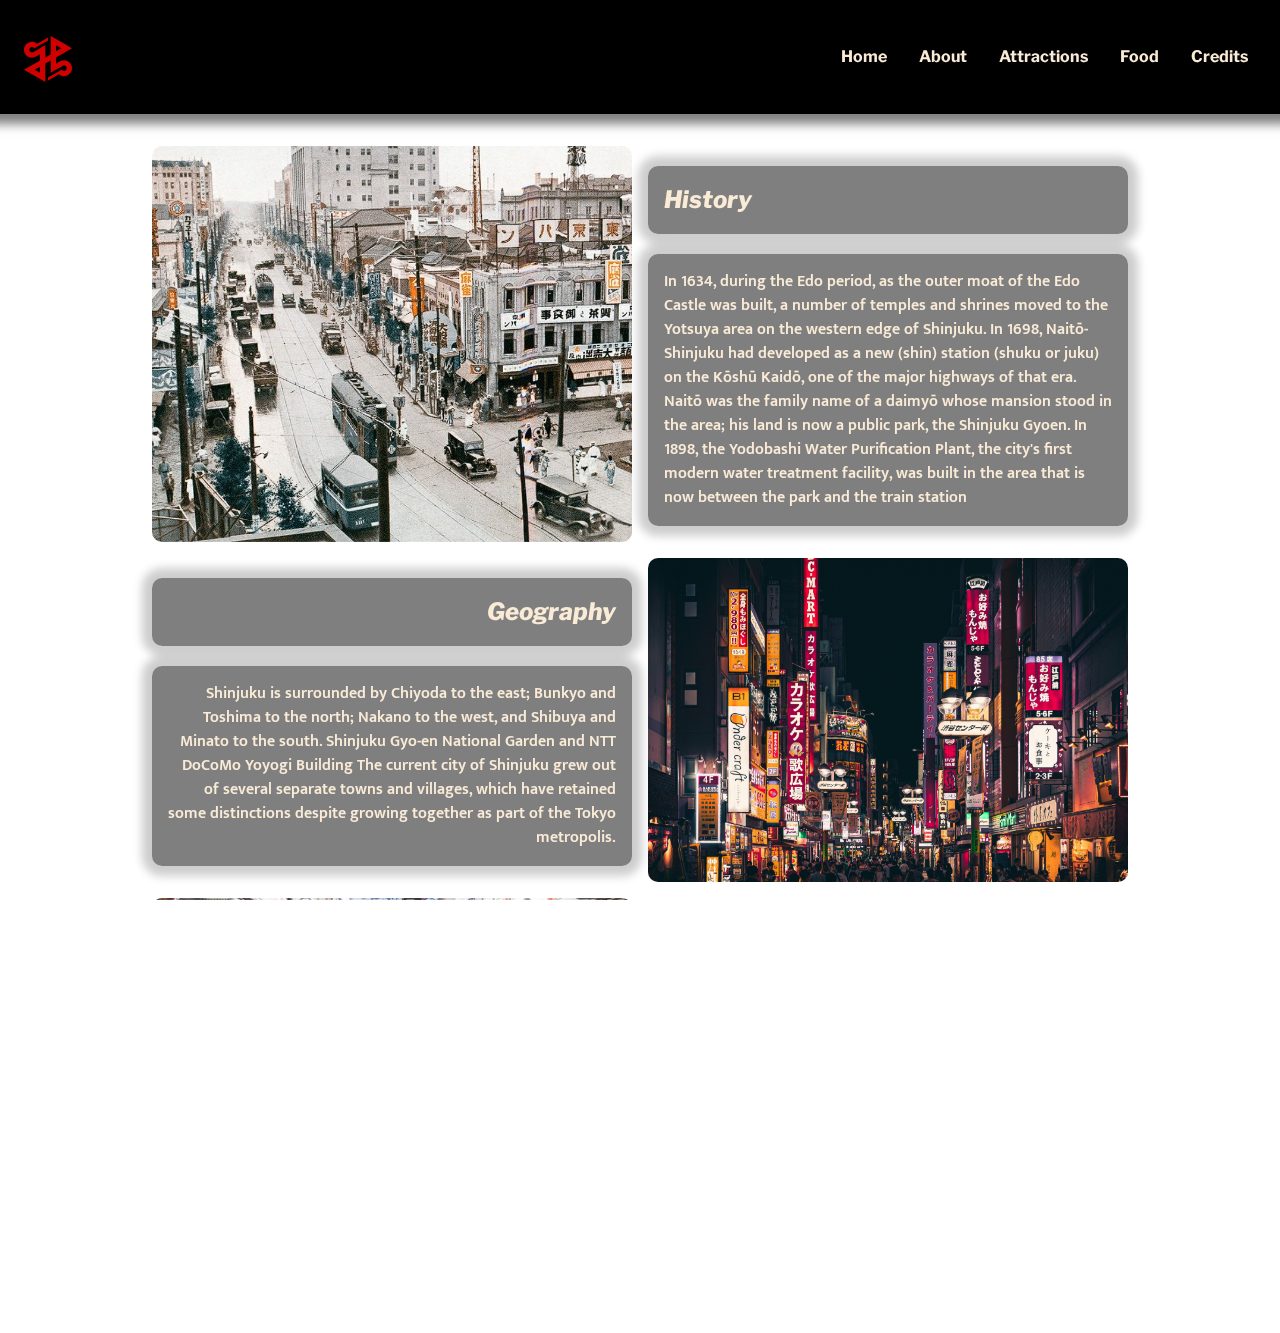
==== about.html @ e61ce912 "set up default html for all pages, created personal css for each page and linked, table partially st" ====
<!DOCTYPE html>
<html lang="en">
  <head>
    <meta charset="UTF-8">
    <meta name="viewport" content="width=device-width, initial-scale=1.0">
    <meta name="description" content="Learn more about the History, Geography and Transportation in Shinjuku City">
    <title>SHINJUKU | About</title>
    <link rel="preconnect" href="https://fonts.googleapis.com">
    <link rel="preconnect" href="https://fonts.gstatic.com" crossorigin>
    <link href="https://fonts.googleapis.com/css2?family=Alegreya+Sans+SC:ital,wght@0,100;0,300;0,400;0,500;0,700;0,800;0,900;1,100;1,300;1,400;1,500;1,700;1,800;1,900&family=Libre+Franklin:ital,wght@0,100..900;1,100..900&family=Mukta+Vaani:wght@200;300;400;500;600;700;800&display=swap" rel="stylesheet">
    <link rel="stylesheet" href="styles/base.css">
    <link rel="stylesheet" href="styles/about.css">
    <link rel="stylesheet" href="styles/normalize-fwd.css">
    <script src="scripts/script.js" defer></script>

    <link
      rel="icon"
      type="image/png"
      href="media/favicon/favicon-48x48.png"
      sizes="48x48"
    />
    <link rel="icon" type="image/svg+xml" href="media/favicon/favicon.svg" />
    <link rel="shortcut icon" href="media/favicon/favicon.ico" />
    <link
      rel="apple-touch-icon"
      sizes="180x180"
      href="media/favicon/apple-touch-icon.png"
    />
    <link rel="manifest" href="media/favicon/site.webmanifest" />
  </head>

  <body>
    <header>
      <nav>
        <a href="index.html" class="main-title"><img src="media/logo-icon.svg" alt="country-logo"></a>
        <ul id="nav-buttons">
          <li><a href="index.html">Home</a></li>
          <li><a href="about.html">About</a></li>
          <li><a href="attractions.html">Attractions</a></li>
          <li><a href="food.html">Food</a></li>
          <li><a href="credits.html">Credits</a></li>
        </ul>

        <button
        id="hamMenu"
        onclick="this.classList.toggle('opened');this.setAttribute('aria-expanded', this.classList.contains('opened'))"
        aria-label="Main Menu"
      >
        <svg class="hamburger" width="75" height="75" viewBox="0 0 100 100">
          <path
            class="line line1"
            d="M 20,29.000046 H 80.000231 C 80.000231,29.000046 94.498839,28.817352 94.532987,66.711331 94.543142,77.980673 90.966081,81.670246 85.259173,81.668997 79.552261,81.667751 75.000211,74.999942 75.000211,74.999942 L 25.000021,25.000058"
          />
          <path class="line line2" d="M 20,50 H 80" />
          <path
            class="line line3"
            d="M 20,70.999954 H 80.000231 C 80.000231,70.999954 94.498839,71.182648 94.532987,33.288669 94.543142,22.019327 90.966081,18.329754 85.259173,18.331003 79.552261,18.332249 75.000211,25.000058 75.000211,25.000058 L 25.000021,74.999942"
          />
        </svg>
      </button>  
      </nav> 
    </header>

    <main>
      <div class="video-background">
        <video autoplay muted loop id="background-video">
          <source src="media/japanVideo.mp4" type="video/mp4" />
          Your browser does not support the video tag.
        </video>
      </div>

      <div class="about-content">
        <img id="shinHistory" src="media/shinjuku-history.jpeg" alt="shinjuku history">
        <div class="history">
          <h2>History</h2>
          <p>
          In 1634, during the Edo period, as the outer moat of the Edo Castle
          was built, a number of temples and shrines moved to the Yotsuya area
          on the western edge of Shinjuku. In 1698, Naitō-Shinjuku had developed
          as a new (shin) station (shuku or juku) on the Kōshū Kaidō, one of the
          major highways of that era. Naitō was the family name of a daimyō
          whose mansion stood in the area; his land is now a public park, the
          Shinjuku Gyoen. In 1898, the Yodobashi Water Purification Plant, the
          city's first modern water treatment facility, was built in the area
          that is now between the park and the train station
        </p>
        </div>  
        <img id="shinGeo" src="media/shinjuku-geo.jpg" alt="shinjuku geography">
        <div class="geography">
          <h2>Geography</h2>
          <p>
            Shinjuku is surrounded by Chiyoda to the east; Bunkyo and Toshima to
            the north; Nakano to the west, and Shibuya and Minato to the south.
            Shinjuku Gyo-en National Garden and NTT DoCoMo Yoyogi Building The
            current city of Shinjuku grew out of several separate towns and
            villages, which have retained some distinctions despite growing
            together as part of the Tokyo metropolis.
          </p>
        </div>
        <img id="shinTransport" src="media/shinjuku-transport.jpg" alt="shinjuku transport">
        <div class="transport">
          <h2>Transportation</h2>
          <p>
            Shinjuku is a major urban transit hub. Shinjuku Station sees an
            estimated 3.64 million passengers pass through each day, making it the
            busiest station in the world. It houses interchanges to three subway
            lines and three privately owned commuter lines, as well as several JR
            lines.
          </p>
        </div>
  </div>
    </main>

    <footer>
    <p> &copy; 2024 <a class="footer-link" href="https://laust.ca/">Leibrandt Austria. </a> For Educational Purposes</p>
    </footer>
  </body>
</html>
---- styles/base.css ----
/*--------------------------------------------------------------
>>> TABLE OF CONTENTS:
----------------------------------------------------------------
# Generic (called in normalize-fwd.css)
	- Normalize
	- Box sizing
	- Media width
# Base
	- Typography
	- Elements
	- Links
# Layouts
# Components
	- Header
	- Main
	- Footer
--------------------------------------------------------------*/
/*--------------------------------------------------------------
# Base
--------------------------------------------------------------*/
/* Video Background */
#background-video {
  position: fixed;
  top: 0;
  left: 0;
  width: 100%;
  height: 100%;
  object-fit: cover;
  object-position: left;
  z-index: -1;
}

/* Typography
--------------------------------------------- */
body {
  font-family: "Mukta Vaani", sans-serif;
  font-weight: 600;
  font-style: normal;
}

h1,
h2,
h3,
h4,
h5,
h6 {
  font-family: "Libre Franklin", sans-serif;
  font-style: italic;
  font-weight: 800;
}

/* Links
--------------------------------------------- */
a,
a:visited,
a:hover,
a:focus,
a:active {
  color: antiquewhite;
  text-decoration: none;
  background-color: #d10000;
  border-radius: 10%;
  transition: ease-in-out 0.1s;
}

.main-title,
.main-title:visited,
.main-title:hover,
.main-title:focus,
.main-title:active {
  background-color: transparent;
}

.footer-link:hover,
.footer-link:focus,
.footer-link:active {
  background-color: transparent;
  text-decoration: underline;
}

ul {
  justify-content: center;
  list-style-type: none;
}

li a {
  padding: 1rem;
  display: flex;
  align-items: center;
}

/*--------------------------------------------------------------
# Layout
--------------------------------------------------------------*/
html,
body {
  margin: 0;
  padding: 0;
  width: 100%;
  height: 100%;
  overflow-x: hidden;
}

body {
  display: flex;
  flex-direction: column;
}

main {
  line-height: 1.5;
  flex: 1;
}

footer {
  margin-top: auto;
}

/*--------------------------------------------------------------
# Components
--------------------------------------------------------------*/

/* Hamburger Menu */

#hamMenu {
  background-color: transparent;
  border: none;
  cursor: pointer;
  display: flex;
  padding: 0;
  position: absolute;
  top: 0;
  right: 0;
}
.line {
  fill: none;
  stroke: #d10000;
  stroke-width: 6;
  transition: stroke-dasharray 600ms cubic-bezier(0.4, 0, 0.2, 1),
    stroke-dashoffset 600ms cubic-bezier(0.4, 0, 0.2, 1);
}
.line1 {
  stroke-dasharray: 60 207;
  stroke-width: 6;
}
.line2 {
  stroke-dasharray: 60 60;
  stroke-width: 6;
}
.line3 {
  stroke-dasharray: 60 207;
  stroke-width: 6;
}
.opened .line1 {
  stroke-dasharray: 90 207;
  stroke-dashoffset: -134;
  stroke-width: 6;
}
.opened .line2 {
  stroke-dasharray: 1 60;
  stroke-dashoffset: -30;
  stroke-width: 6;
}
.opened .line3 {
  stroke-dasharray: 90 207;
  stroke-dashoffset: -134;
  stroke-width: 6;
}

.hamburger {
  background-color: transparent;
  border: none;
  padding: 0;
  position: absolute;
  top: .5rem;
  right: 0;
}


/* Header
--------------------------------------------- */

header {
  padding: 1rem;
  background-color: black;
  box-shadow: 0 0 10px 10px rgba(0, 0, 0, 0.5);
  position: sticky;
  top: 0; 
  z-index: 1000; 
}

nav {
  display: flex;
  justify-content: space-between;
  z-index: 10;
  font-family: "Libre Franklin", sans-serif;
  font-weight: 700;
}

#nav-buttons {
  display: none;
}

#nav-buttons.toggled {
  display: flex;
  flex-direction: column;
  gap: 1rem;
  position: absolute;
  top: 4rem;
  right: 0;
  background-color: black;
  padding: 1rem;
  z-index: 5;
}

.main-title {
  max-width: 3rem;
  align-content: center;
  margin-top: .5rem;
  margin-left: .5rem;
}

@media screen and (min-width: 768px) {
  #nav-buttons {
      display: flex;
      gap: 0;

  }
  #hamMenu {
      display: none;
  }
}

/* Main - Home
--------------------------------------------- */

.home-content {
  display: flex;
  flex-direction: column;
  justify-content: center;
  align-items: center;
  min-height: 70vh;
  text-align: center;
  color: antiquewhite;
  text-shadow: 2px 2px 4px rgba(0, 0, 0, 0.5);
  background: transparent;
  max-width: 40rem;
  margin: 0 auto;
  padding: 1rem;
}

.home-content h2,
.home-content p {
  background-color: rgba(0, 0, 0, 0.5);
  padding: 1rem;
  box-shadow: 0 0 10px 10px rgba(0, 0, 0, 0.2); /* Feathered edge */
  border-radius: 10px; /* Rounded corners */
}

/* Footer
--------------------------------------------- */

footer {
  background-color: black;
  box-shadow: 0 0 10px 10px rgba(0, 0, 0, 0.5); 
  color: antiquewhite;
  text-align: center;
  padding: 1rem;
}
---- styles/about.css ----
/* Main - About
--------------------------------------------- */

.about-content h2,
.about-content p {
  background-color: rgba(0, 0, 0, 0.5);
  color: antiquewhite;
  padding: 1rem;
  box-shadow: 0 0 10px 10px rgba(0, 0, 0, 0.2); /* Feathered edge */
  border-radius: 10px; /* Rounded corners */
}

.subscribe-form {
  display: flex;
  flex-direction: column;
  align-items: center;
  margin: 2rem 0;
}

.about-content {
  display: flex;
  flex-direction: column;
  justify-content: center;
  align-items: center;
  margin: 1rem auto;
  max-width: 40rem;
  padding: 1rem;
}

.about-content img {
    border-radius: 10px;
}

div h2 {
  text-align: center;
}


@media screen and (min-width: 62.5rem) {

.about-content {
    margin: 1rem auto;
    justify-content: center;
    display: grid;
    grid-template-columns: repeat(2, 30rem);
    grid-template-rows: repeat(3, auto);
    gap: 1rem;
}

.about-content img {
    width: 100%;
    height: 100%;
    object-fit: cover;
    object-position: center;
}

#shinGeo {
    grid-column: 2 / 3;
}

div h2 {
    text-align: left;
}

.geography,
.geography h2 {
    grid-column: 1 / 2;
    grid-row: 2 / 3;
    text-align: right;
}

}
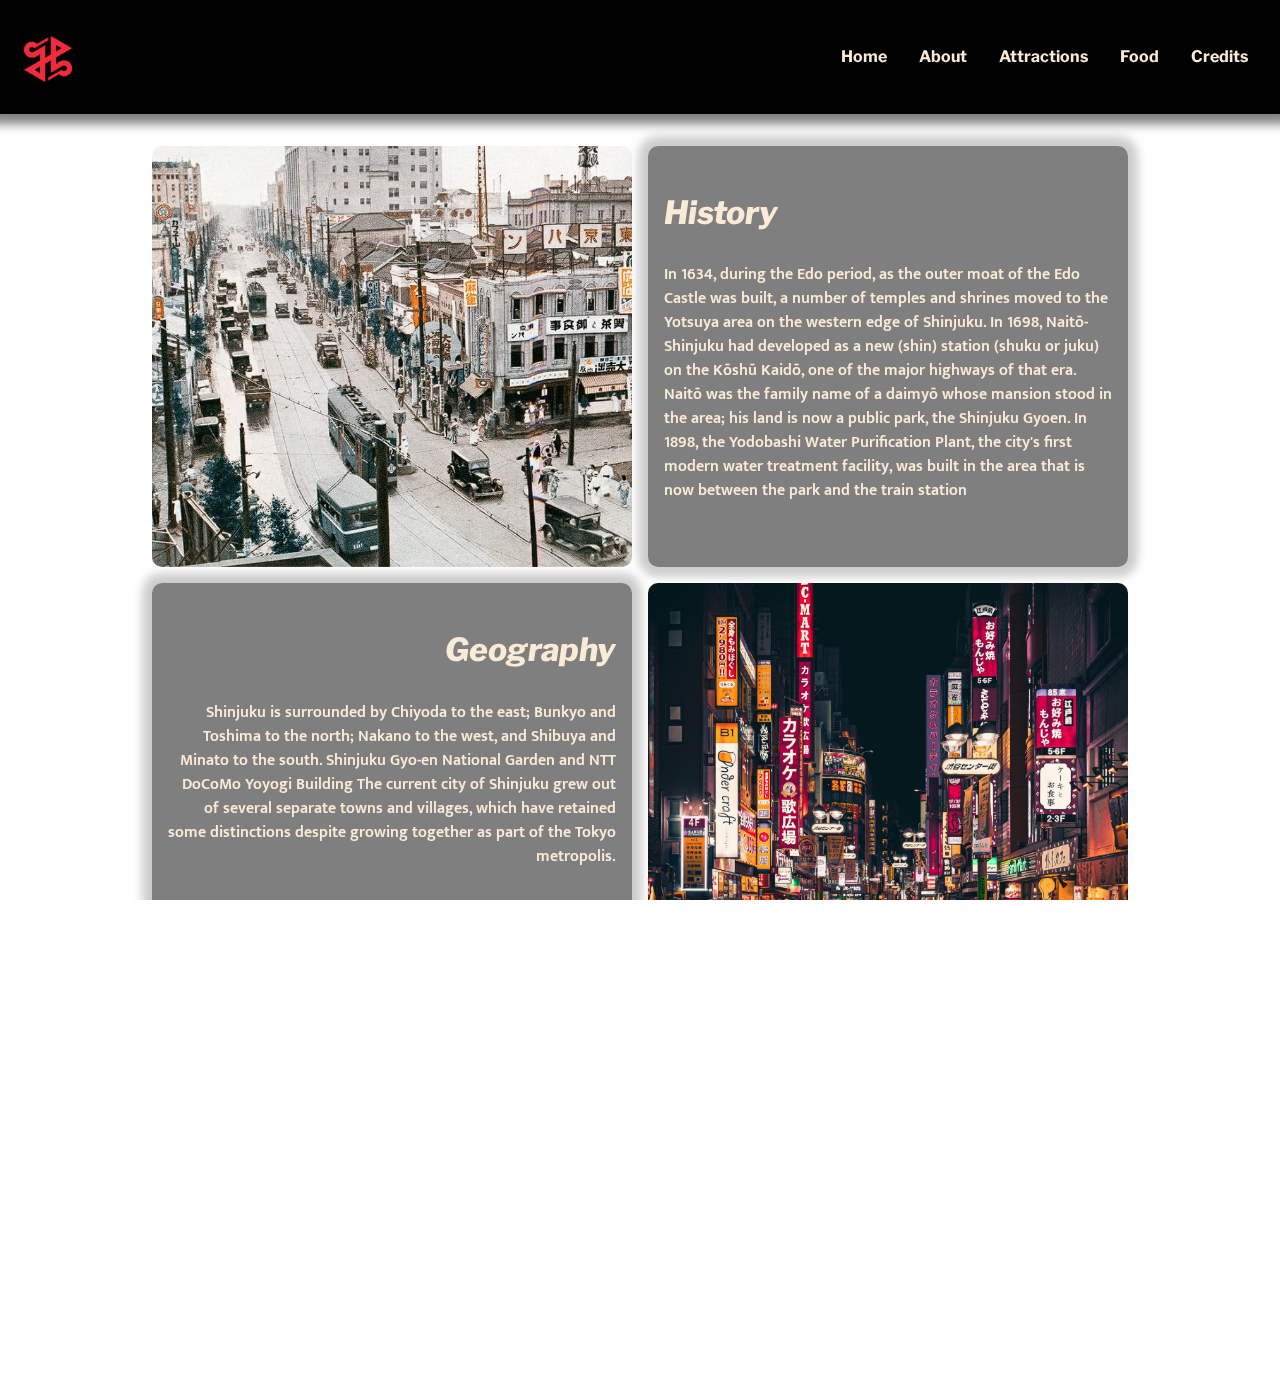
==== commit 82b8ea39: "updated hover, logo, favicon colors" ====
--- a/about.html
+++ b/about.html
@@ -1,38 +1,47 @@
 <!DOCTYPE html>
 <html lang="en">
   <head>
-    <meta charset="UTF-8">
-    <meta name="viewport" content="width=device-width, initial-scale=1.0">
-    <meta name="description" content="Learn more about the History, Geography and Transportation in Shinjuku City">
+    <meta charset="UTF-8" />
+    <meta name="viewport" content="width=device-width, initial-scale=1.0" />
+    <meta
+      name="description"
+      content="Learn more about the History, Geography and Transportation in Shinjuku City"
+    />
     <title>SHINJUKU | About</title>
-    <link rel="preconnect" href="https://fonts.googleapis.com">
-    <link rel="preconnect" href="https://fonts.gstatic.com" crossorigin>
-    <link href="https://fonts.googleapis.com/css2?family=Alegreya+Sans+SC:ital,wght@0,100;0,300;0,400;0,500;0,700;0,800;0,900;1,100;1,300;1,400;1,500;1,700;1,800;1,900&family=Libre+Franklin:ital,wght@0,100..900;1,100..900&family=Mukta+Vaani:wght@200;300;400;500;600;700;800&display=swap" rel="stylesheet">
-    <link rel="stylesheet" href="styles/base.css">
-    <link rel="stylesheet" href="styles/about.css">
-    <link rel="stylesheet" href="styles/normalize-fwd.css">
+    <link rel="preconnect" href="https://fonts.googleapis.com" />
+    <link rel="preconnect" href="https://fonts.gstatic.com" crossorigin />
+    <link
+      href="https://fonts.googleapis.com/css2?family=Alegreya+Sans+SC:ital,wght@0,100;0,300;0,400;0,500;0,700;0,800;0,900;1,100;1,300;1,400;1,500;1,700;1,800;1,900&family=Libre+Franklin:ital,wght@0,100..900;1,100..900&family=Mukta+Vaani:wght@200;300;400;500;600;700;800&display=swap"
+      rel="stylesheet"
+    />
+    <link rel="stylesheet" href="styles/base.css" />
+    <link rel="stylesheet" href="styles/about.css" />
+    <link rel="stylesheet" href="styles/normalize-fwd.css" />
     <script src="scripts/script.js" defer></script>
 
     <link
       rel="icon"
       type="image/png"
-      href="media/favicon/favicon-48x48.png"
+      href="favicon/favicon-48x48.png"
       sizes="48x48"
     />
-    <link rel="icon" type="image/svg+xml" href="media/favicon/favicon.svg" />
-    <link rel="shortcut icon" href="media/favicon/favicon.ico" />
+    <link rel="icon" type="image/svg+xml" href="favicon/favicon.svg" />
+    <link rel="shortcut icon" href="favicon/favicon.ico" />
     <link
       rel="apple-touch-icon"
       sizes="180x180"
-      href="media/favicon/apple-touch-icon.png"
+      href="favicon/apple-touch-icon.png"
     />
-    <link rel="manifest" href="media/favicon/site.webmanifest" />
+    <meta name="apple-mobile-web-app-title" content="MyWebSite" />
+    <link rel="manifest" href="favicon/site.webmanifest" />
   </head>
 
   <body>
     <header>
       <nav>
-        <a href="index.html" class="main-title"><img src="media/logo-icon.svg" alt="country-logo"></a>
+        <a href="index.html" class="main-title"
+          ><img src="media/logo.png" alt="country-logo"
+        /></a>
         <ul id="nav-buttons">
           <li><a href="index.html">Home</a></li>
           <li><a href="about.html">About</a></li>
@@ -42,23 +51,23 @@
         </ul>
 
         <button
-        id="hamMenu"
-        onclick="this.classList.toggle('opened');this.setAttribute('aria-expanded', this.classList.contains('opened'))"
-        aria-label="Main Menu"
-      >
-        <svg class="hamburger" width="75" height="75" viewBox="0 0 100 100">
-          <path
-            class="line line1"
-            d="M 20,29.000046 H 80.000231 C 80.000231,29.000046 94.498839,28.817352 94.532987,66.711331 94.543142,77.980673 90.966081,81.670246 85.259173,81.668997 79.552261,81.667751 75.000211,74.999942 75.000211,74.999942 L 25.000021,25.000058"
-          />
-          <path class="line line2" d="M 20,50 H 80" />
-          <path
-            class="line line3"
-            d="M 20,70.999954 H 80.000231 C 80.000231,70.999954 94.498839,71.182648 94.532987,33.288669 94.543142,22.019327 90.966081,18.329754 85.259173,18.331003 79.552261,18.332249 75.000211,25.000058 75.000211,25.000058 L 25.000021,74.999942"
-          />
-        </svg>
-      </button>  
-      </nav> 
+          id="hamMenu"
+          onclick="this.classList.toggle('opened');this.setAttribute('aria-expanded', this.classList.contains('opened'))"
+          aria-label="Main Menu"
+        >
+          <svg class="hamburger" width="75" height="75" viewBox="0 0 100 100">
+            <path
+              class="line line1"
+              d="M 20,29.000046 H 80.000231 C 80.000231,29.000046 94.498839,28.817352 94.532987,66.711331 94.543142,77.980673 90.966081,81.670246 85.259173,81.668997 79.552261,81.667751 75.000211,74.999942 75.000211,74.999942 L 25.000021,25.000058"
+            />
+            <path class="line line2" d="M 20,50 H 80" />
+            <path
+              class="line line3"
+              d="M 20,70.999954 H 80.000231 C 80.000231,70.999954 94.498839,71.182648 94.532987,33.288669 94.543142,22.019327 90.966081,18.329754 85.259173,18.331003 79.552261,18.332249 75.000211,25.000058 75.000211,25.000058 L 25.000021,74.999942"
+            />
+          </svg>
+        </button>
+      </nav>
     </header>
 
     <main>
@@ -70,22 +79,31 @@
       </div>
 
       <div class="about-content">
-        <img id="shinHistory" src="media/shinjuku-history.jpeg" alt="shinjuku history">
+        <img
+          id="shinHistory"
+          src="media/shinjuku-history.jpeg"
+          alt="shinjuku history"
+        />
         <div class="history">
           <h2>History</h2>
           <p>
-          In 1634, during the Edo period, as the outer moat of the Edo Castle
-          was built, a number of temples and shrines moved to the Yotsuya area
-          on the western edge of Shinjuku. In 1698, Naitō-Shinjuku had developed
-          as a new (shin) station (shuku or juku) on the Kōshū Kaidō, one of the
-          major highways of that era. Naitō was the family name of a daimyō
-          whose mansion stood in the area; his land is now a public park, the
-          Shinjuku Gyoen. In 1898, the Yodobashi Water Purification Plant, the
-          city's first modern water treatment facility, was built in the area
-          that is now between the park and the train station
-        </p>
-        </div>  
-        <img id="shinGeo" src="media/shinjuku-geo.jpg" alt="shinjuku geography">
+            In 1634, during the Edo period, as the outer moat of the Edo Castle
+            was built, a number of temples and shrines moved to the Yotsuya area
+            on the western edge of Shinjuku. In 1698, Naitō-Shinjuku had
+            developed as a new (shin) station (shuku or juku) on the Kōshū
+            Kaidō, one of the major highways of that era. Naitō was the family
+            name of a daimyō whose mansion stood in the area; his land is now a
+            public park, the Shinjuku Gyoen. In 1898, the Yodobashi Water
+            Purification Plant, the city's first modern water treatment
+            facility, was built in the area that is now between the park and the
+            train station
+          </p>
+        </div>
+        <img
+          id="shinGeo"
+          src="media/shinjuku-geo.jpg"
+          alt="shinjuku geography"
+        />
         <div class="geography">
           <h2>Geography</h2>
           <p>
@@ -97,22 +115,30 @@
             together as part of the Tokyo metropolis.
           </p>
         </div>
-        <img id="shinTransport" src="media/shinjuku-transport.jpg" alt="shinjuku transport">
+        <img
+          id="shinTransport"
+          src="media/shinjuku-transport.jpg"
+          alt="shinjuku transport"
+        />
         <div class="transport">
           <h2>Transportation</h2>
           <p>
             Shinjuku is a major urban transit hub. Shinjuku Station sees an
-            estimated 3.64 million passengers pass through each day, making it the
-            busiest station in the world. It houses interchanges to three subway
-            lines and three privately owned commuter lines, as well as several JR
-            lines.
+            estimated 3.64 million passengers pass through each day, making it
+            the busiest station in the world. It houses interchanges to three
+            subway lines and three privately owned commuter lines, as well as
+            several JR lines.
           </p>
         </div>
-  </div>
+      </div>
     </main>
 
     <footer>
-    <p> &copy; 2024 <a class="footer-link" href="https://laust.ca/">Leibrandt Austria. </a> For Educational Purposes</p>
+      <p>
+        &copy; 2024
+        <a class="footer-link" href="https://laust.ca/">Leibrandt Austria. </a>
+        For Educational Purposes
+      </p>
     </footer>
   </body>
 </html>
--- a/styles/base.css
+++ b/styles/base.css
@@ -47,6 +47,7 @@
   font-family: "Libre Franklin", sans-serif;
   font-style: italic;
   font-weight: 800;
+  color: antiquewhite;
 }
 
 /* Links
@@ -58,7 +59,7 @@
 a:active {
   color: antiquewhite;
   text-decoration: none;
-  background-color: #d10000;
+  background-color: #F12B3B;
   border-radius: 10%;
   transition: ease-in-out 0.1s;
 }
@@ -133,7 +134,7 @@
 }
 .line {
   fill: none;
-  stroke: #d10000;
+  stroke: #F12B3B;
   stroke-width: 6;
   transition: stroke-dasharray 600ms cubic-bezier(0.4, 0, 0.2, 1),
     stroke-dashoffset 600ms cubic-bezier(0.4, 0, 0.2, 1);
--- a/styles/about.css
+++ b/styles/about.css
@@ -1,13 +1,20 @@
 /* Main - About
 --------------------------------------------- */
 
-.about-content h2,
-.about-content p {
+.history,
+.geography,
+.transport {
   background-color: rgba(0, 0, 0, 0.5);
   color: antiquewhite;
   padding: 1rem;
-  box-shadow: 0 0 10px 10px rgba(0, 0, 0, 0.2); /* Feathered edge */
-  border-radius: 10px; /* Rounded corners */
+  box-shadow: 0 0 10px 10px rgba(0, 0, 0, 0.2); 
+  border-radius: 10px; 
+  height: 100%;
+  margin: 1rem auto;
+}
+
+h2 {
+  font-size: 2rem;
 }
 
 .subscribe-form {
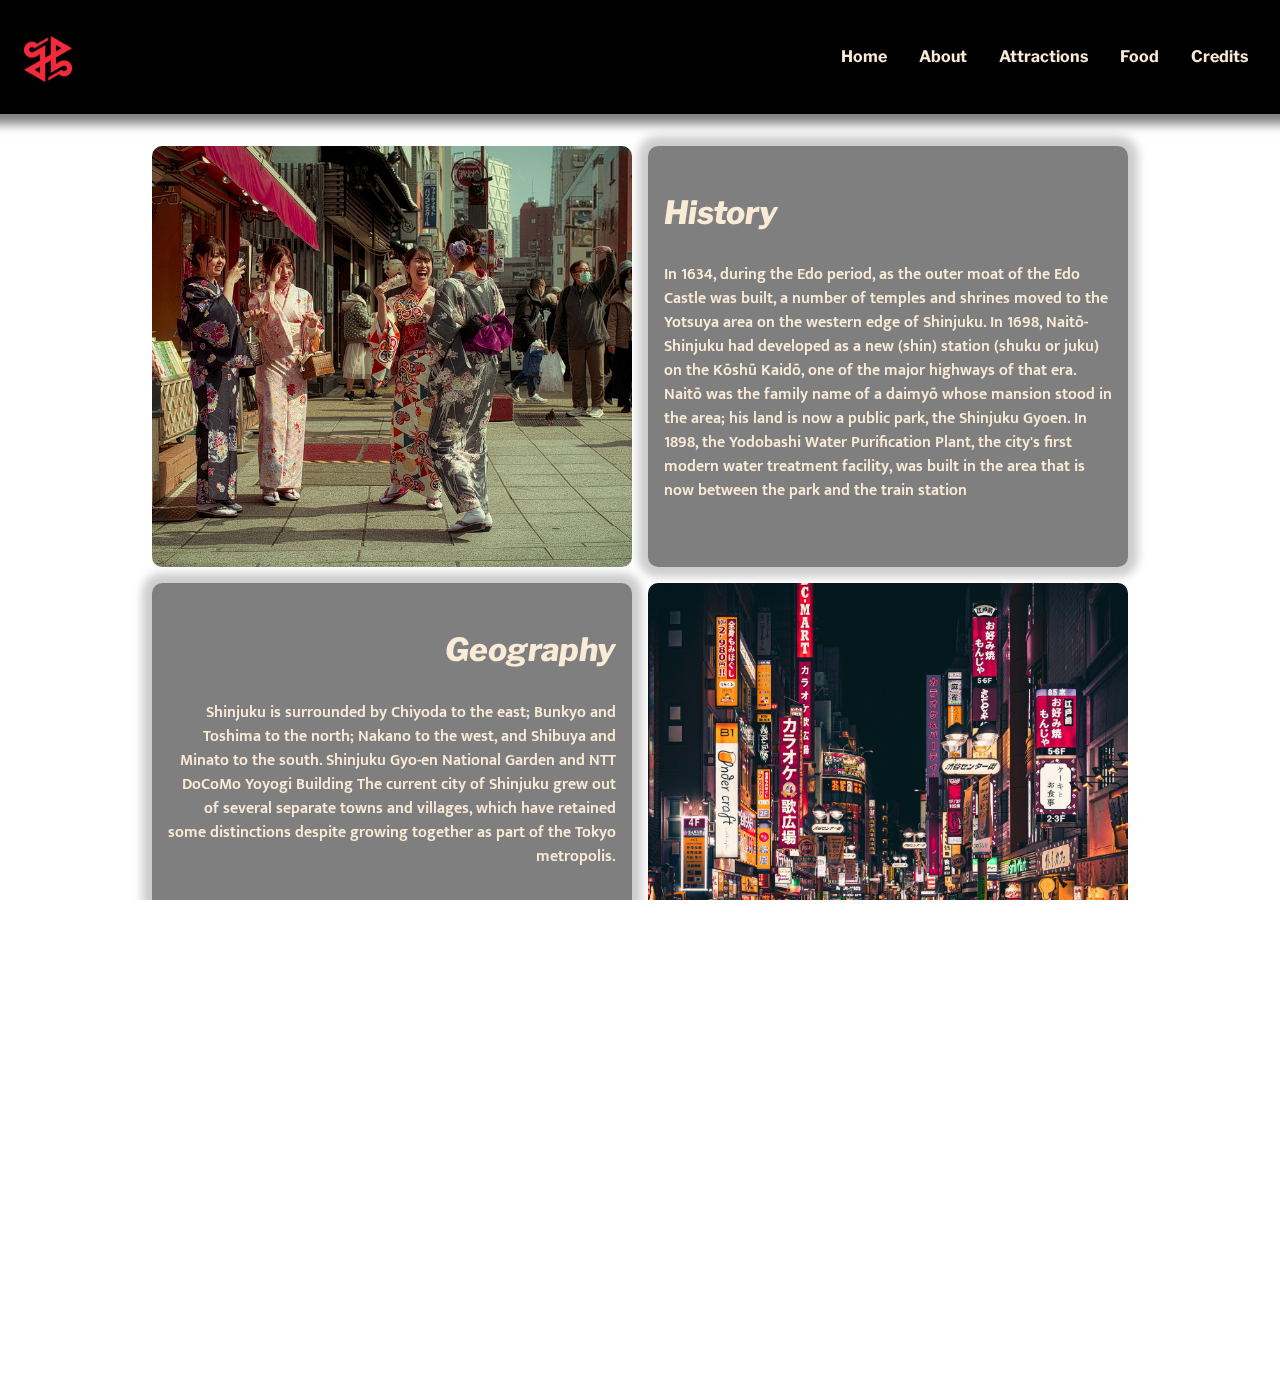
==== commit ab4c7692: "Replaced images with Pixabay royalty free" ====
--- a/about.html
+++ b/about.html
@@ -81,7 +81,7 @@
       <div class="about-content">
         <img
           id="shinHistory"
-          src="media/shinjuku-history.jpeg"
+          src="media/shinjuku-history.jpg"
           alt="shinjuku history"
         />
         <div class="history">
--- a/styles/base.css
+++ b/styles/base.css
@@ -61,7 +61,7 @@
   text-decoration: none;
   background-color: #F12B3B;
   border-radius: 10%;
-  transition: ease-in-out 0.1s;
+  transition: ease-in-out 0.25s;
 }
 
 .main-title,
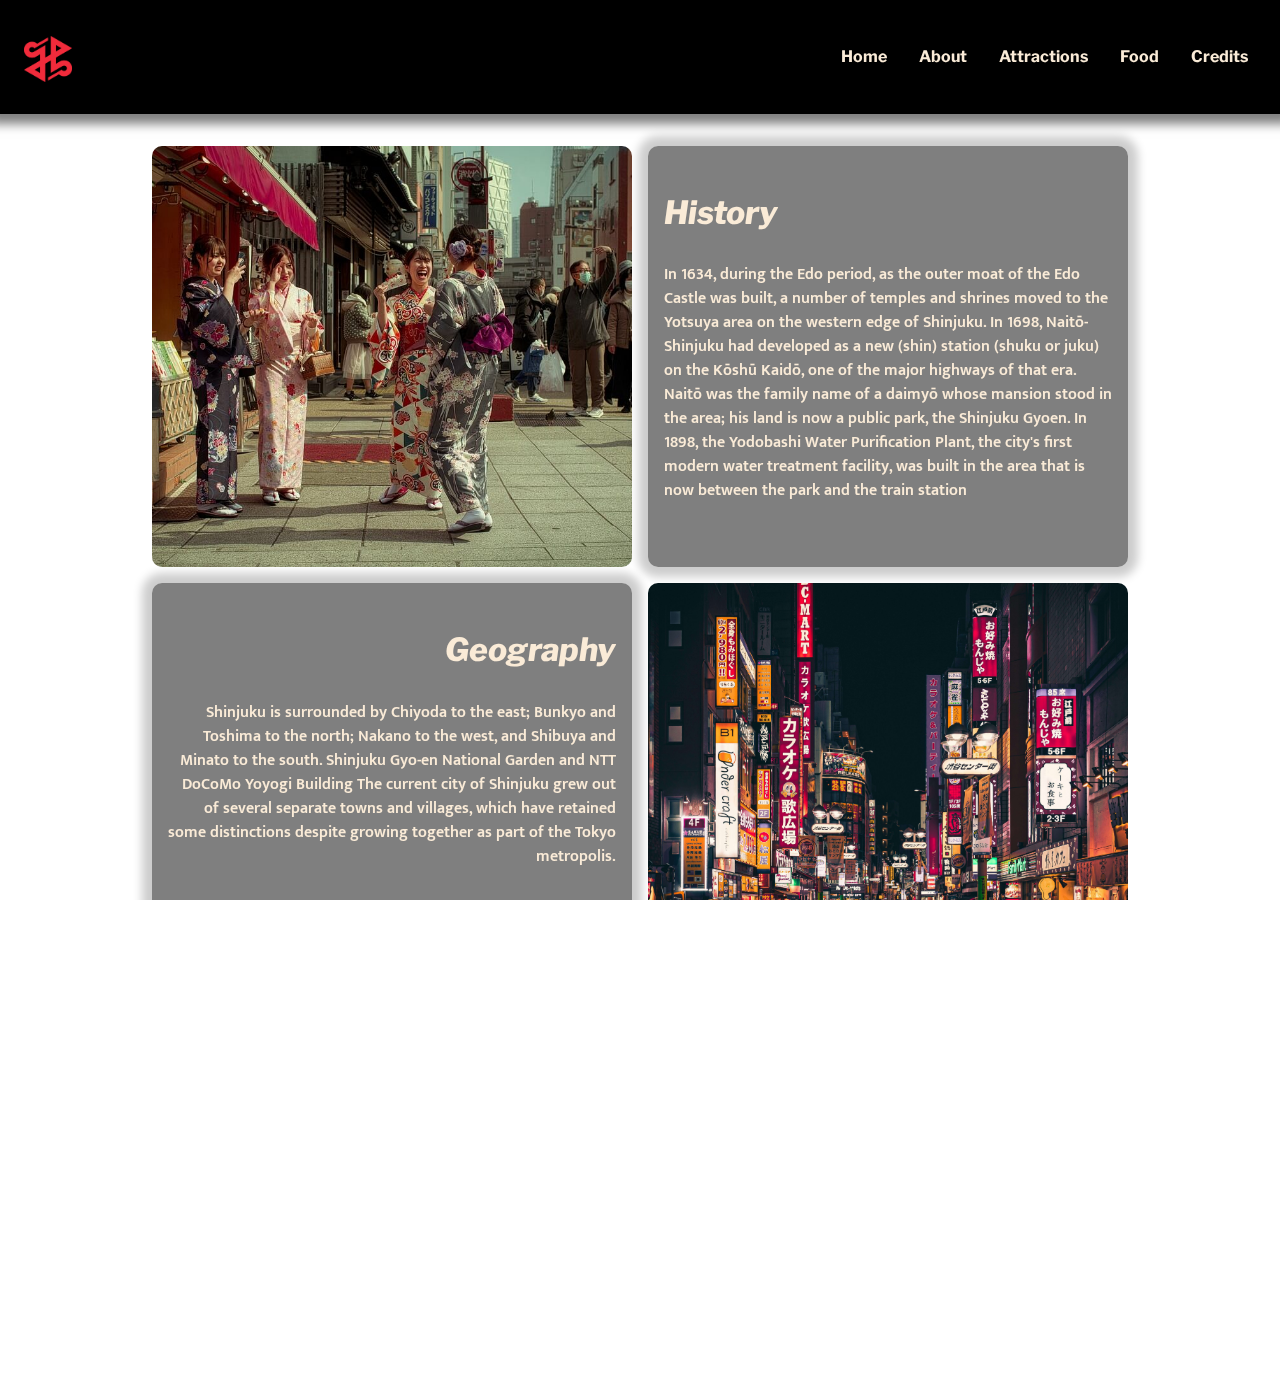
==== commit 6296ab3c: "updated alt tags to be more descriptive and ran Prettier Formatter" ====
--- a/about.html
+++ b/about.html
@@ -40,7 +40,7 @@
     <header>
       <nav>
         <a href="index.html" class="main-title"
-          ><img src="media/logo.png" alt="country-logo"
+          ><img src="media/logo.png" alt="Logo of Shinjuku City"
         /></a>
         <ul id="nav-buttons">
           <li><a href="index.html">Home</a></li>
@@ -82,7 +82,7 @@
         <img
           id="shinHistory"
           src="media/shinjuku-history.jpg"
-          alt="shinjuku history"
+          alt="Image of Japanese women in kimono's, older Japan era"
         />
         <div class="history">
           <h2>History</h2>
@@ -102,7 +102,7 @@
         <img
           id="shinGeo"
           src="media/shinjuku-geo.jpg"
-          alt="shinjuku geography"
+          alt="Image of Shinjuku streets at night"
         />
         <div class="geography">
           <h2>Geography</h2>
@@ -118,7 +118,7 @@
         <img
           id="shinTransport"
           src="media/shinjuku-transport.jpg"
-          alt="shinjuku transport"
+          alt="Image of a red train at a station"
         />
         <div class="transport">
           <h2>Transportation</h2>
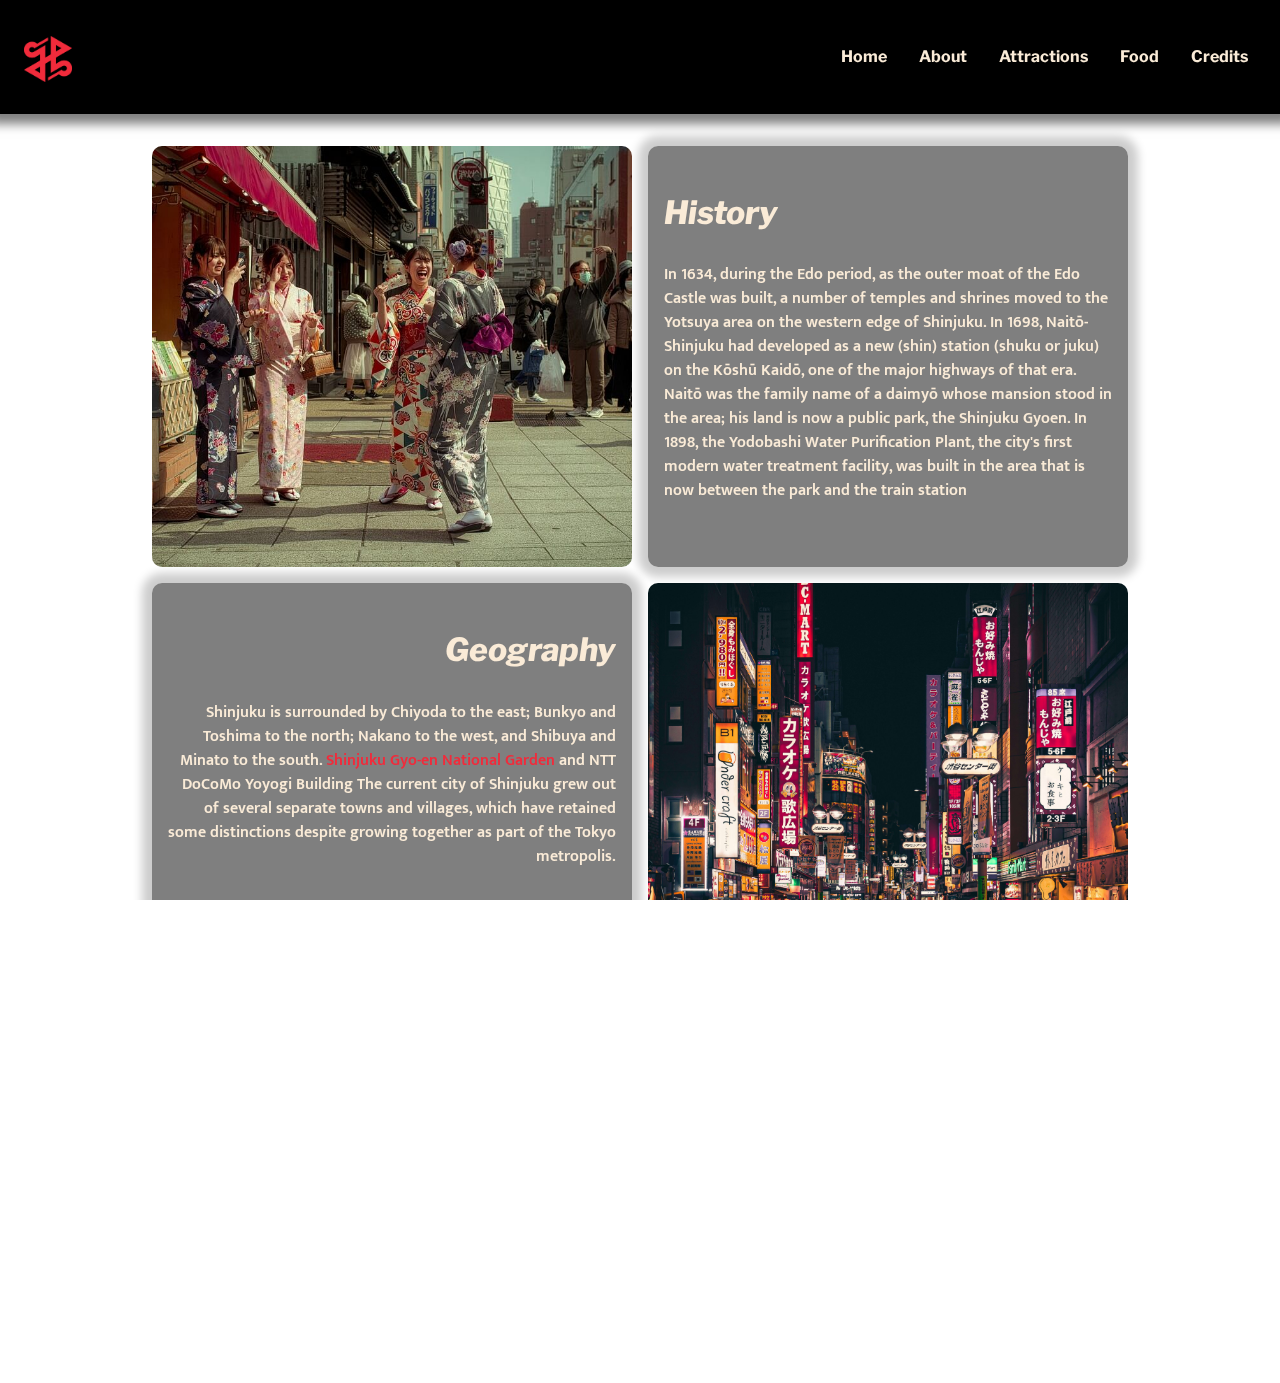
==== commit f3d8a12d: "removed 'skip to content' - bugs" ====
--- a/about.html
+++ b/about.html
@@ -39,21 +39,22 @@
   <body>
     <header>
       <nav>
-        <a href="index.html" class="main-title"
+        <a href="index.html" class="main-title" tabindex="2"
           ><img src="media/logo.png" alt="Logo of Shinjuku City"
         /></a>
         <ul id="nav-buttons">
-          <li><a href="index.html">Home</a></li>
-          <li><a href="about.html">About</a></li>
-          <li><a href="attractions.html">Attractions</a></li>
-          <li><a href="food.html">Food</a></li>
-          <li><a href="credits.html">Credits</a></li>
+          <li><a href="index.html" tabindex="3">Home</a></li>
+          <li><a href="about.html" tabindex="4">About</a></li>
+          <li><a href="attractions.html" tabindex="5">Attractions</a></li>
+          <li><a href="food.html" tabindex="6">Food</a></li>
+          <li><a href="credits.html" tabindex="7">Credits</a></li>
         </ul>
 
         <button
           id="hamMenu"
           onclick="this.classList.toggle('opened');this.setAttribute('aria-expanded', this.classList.contains('opened'))"
           aria-label="Main Menu"
+          tabindex="8"
         >
           <svg class="hamburger" width="75" height="75" viewBox="0 0 100 100">
             <path
@@ -70,9 +71,9 @@
       </nav>
     </header>
 
-    <main>
+    <main id="site-main" tabindex="9">
       <div class="video-background">
-        <video autoplay muted loop id="background-video">
+        <video autoplay muted loop id="background-video" tabindex="10">
           <source src="media/japanVideo.mp4" type="video/mp4" />
           Your browser does not support the video tag.
         </video>
@@ -83,8 +84,9 @@
           id="shinHistory"
           src="media/shinjuku-history.jpg"
           alt="Image of Japanese women in kimono's, older Japan era"
+          tabindex="11"
         />
-        <div class="history">
+        <div class="history" tabindex="12">
           <h2>History</h2>
           <p>
             In 1634, during the Edo period, as the outer moat of the Edo Castle
@@ -103,13 +105,14 @@
           id="shinGeo"
           src="media/shinjuku-geo.jpg"
           alt="Image of Shinjuku streets at night"
+          tabindex="13"
         />
-        <div class="geography">
+        <div class="geography" tabindex="14">
           <h2>Geography</h2>
-          <p>
+          <p class="gyoen">
             Shinjuku is surrounded by Chiyoda to the east; Bunkyo and Toshima to
             the north; Nakano to the west, and Shibuya and Minato to the south.
-            Shinjuku Gyo-en National Garden and NTT DoCoMo Yoyogi Building The
+            <a href="attractions.html" tabindex="15">Shinjuku Gyo-en National Garden</a> and NTT DoCoMo Yoyogi Building The
             current city of Shinjuku grew out of several separate towns and
             villages, which have retained some distinctions despite growing
             together as part of the Tokyo metropolis.
@@ -119,8 +122,9 @@
           id="shinTransport"
           src="media/shinjuku-transport.jpg"
           alt="Image of a red train at a station"
+          tabindex="16"
         />
-        <div class="transport">
+        <div class="transport" tabindex="17">
           <h2>Transportation</h2>
           <p>
             Shinjuku is a major urban transit hub. Shinjuku Station sees an
@@ -133,10 +137,10 @@
       </div>
     </main>
 
-    <footer>
+    <footer tabindex="18">
       <p>
         &copy; 2024
-        <a class="footer-link" href="https://laust.ca/">Leibrandt Austria. </a>
+        <a class="footer-link" href="https://laust.ca/" tabindex="19">Leibrandt Austria. </a>
         For Educational Purposes
       </p>
     </footer>
--- a/styles/base.css
+++ b/styles/base.css
@@ -186,7 +186,7 @@
   box-shadow: 0 0 10px 10px rgba(0, 0, 0, 0.5);
   position: sticky;
   top: 0; 
-  z-index: 1000; 
+  z-index: 6969; 
 }
 
 nav {
@@ -220,7 +220,7 @@
   margin-left: .5rem;
 }
 
-@media screen and (min-width: 768px) {
+@media screen and (min-width: 48em) {
   #nav-buttons {
       display: flex;
       gap: 0;
--- a/styles/about.css
+++ b/styles/about.css
@@ -7,8 +7,8 @@
   background-color: rgba(0, 0, 0, 0.5);
   color: antiquewhite;
   padding: 1rem;
-  box-shadow: 0 0 10px 10px rgba(0, 0, 0, 0.2); 
-  border-radius: 10px; 
+  box-shadow: 0 0 10px 10px rgba(0, 0, 0, 0.2);
+  border-radius: 10px;
   height: 100%;
   margin: 1rem auto;
 }
@@ -35,45 +35,50 @@
 }
 
 .about-content img {
-    border-radius: 10px;
+  border-radius: 10px;
 }
 
 div h2 {
   text-align: center;
 }
 
-
-@media screen and (min-width: 62.5rem) {
-
-.about-content {
+@media screen and (min-width: 62.5em) {
+  .about-content {
     margin: 1rem auto;
     justify-content: center;
     display: grid;
     grid-template-columns: repeat(2, 30rem);
     grid-template-rows: repeat(3, auto);
     gap: 1rem;
-}
+  }
 
-.about-content img {
+  .about-content img {
     width: 100%;
     height: 100%;
     object-fit: cover;
     object-position: center;
-}
+  }
 
-#shinGeo {
+  #shinGeo {
     grid-column: 2 / 3;
-}
+  }
 
-div h2 {
+  div h2 {
     text-align: left;
-}
+  }
 
-.geography,
-.geography h2 {
+  .geography,
+  .geography h2 {
     grid-column: 1 / 2;
     grid-row: 2 / 3;
     text-align: right;
+  }
 }
 
-}+.gyoen a {
+  color: #F12B3B;
+}
+
+.gyoen a:hover {
+  color: antiquewhite;
+}
